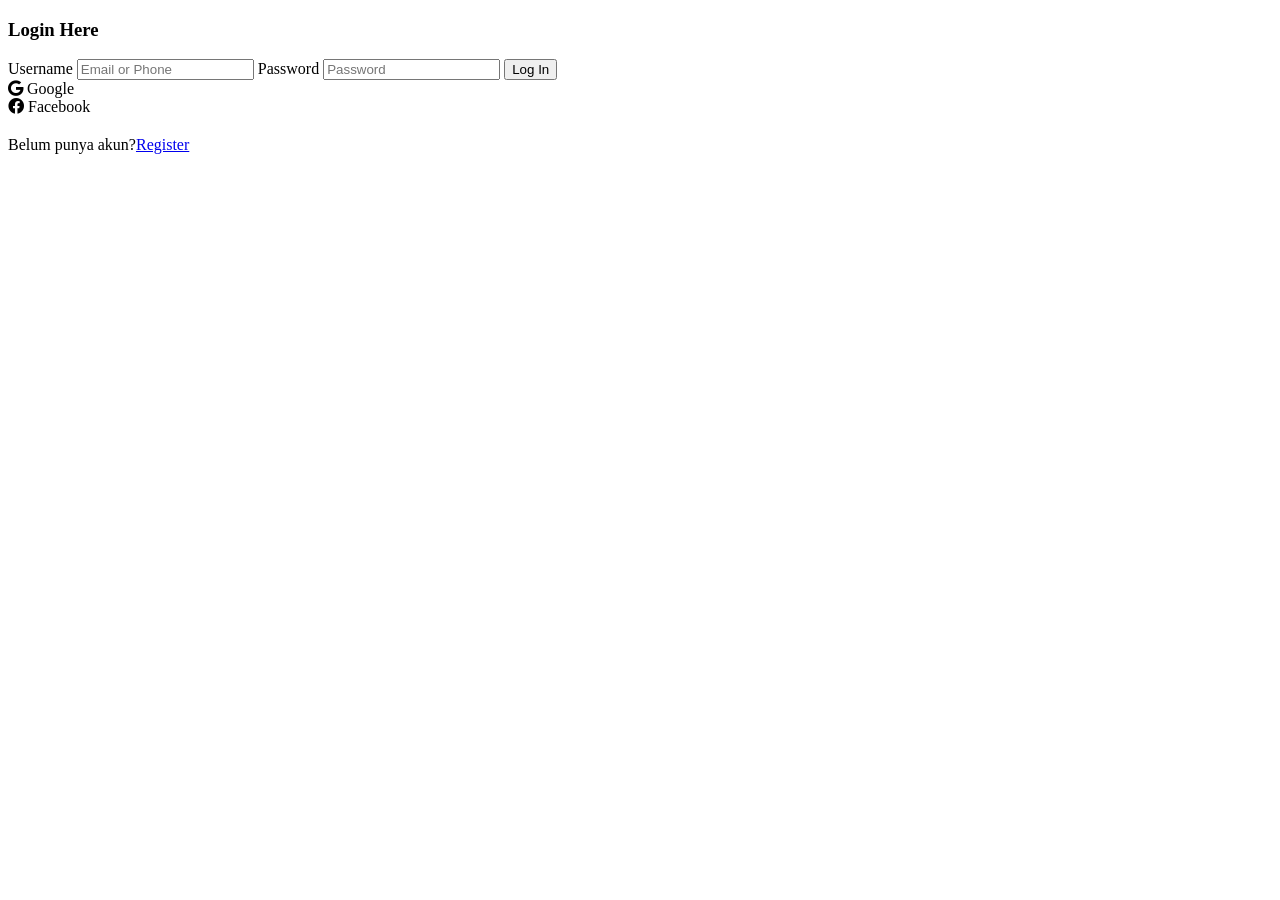
==== login/index.html @ 89a90b44 "Update index.html" ====
<!DOCTYPE html>
<html lang="en">
<head>
  <!-- Design by foolishdeveloper.com -->
    <title>Login </title>
 
    <link rel="preconnect" href="https://fonts.gstatic.com">
    <link rel="stylesheet" href="https://cdnjs.cloudflare.com/ajax/libs/font-awesome/5.15.4/css/all.min.css">
    <link href="https://fonts.googleapis.com/css2?family=Poppins:wght@300;500;600&display=swap" rel="stylesheet">
   
</head>
<body>
    <div class="background">
        <div class="shape"></div>
        <div class="shape"></div>
    </div>
    <form id="loginForm">
        <h3>Login Here</h3>

        <label for="username">Username</label>
        <input type="text" placeholder="Email or Phone" id="username">

        <label for="password">Password</label>
        <input type="password" placeholder="Password" id="password">

      <div id="alertBox"
      style="display:none; color:red; margin-top:10px;">
      </div>

        <button type="submit">Log In</button>
        <div class="social">
          <div class="go"><i class="fab fa-google"></i>  Google</div>
          <div class="fb"><i class="fab fa-facebook"></i>  Facebook</div>
        </div>
    </form>

  <p style="margin-top:20px;">Belum punya akun?<a href="register.html">Register</a>
  </p>
  <script src="js/login.js"></script>
</body>
</html>
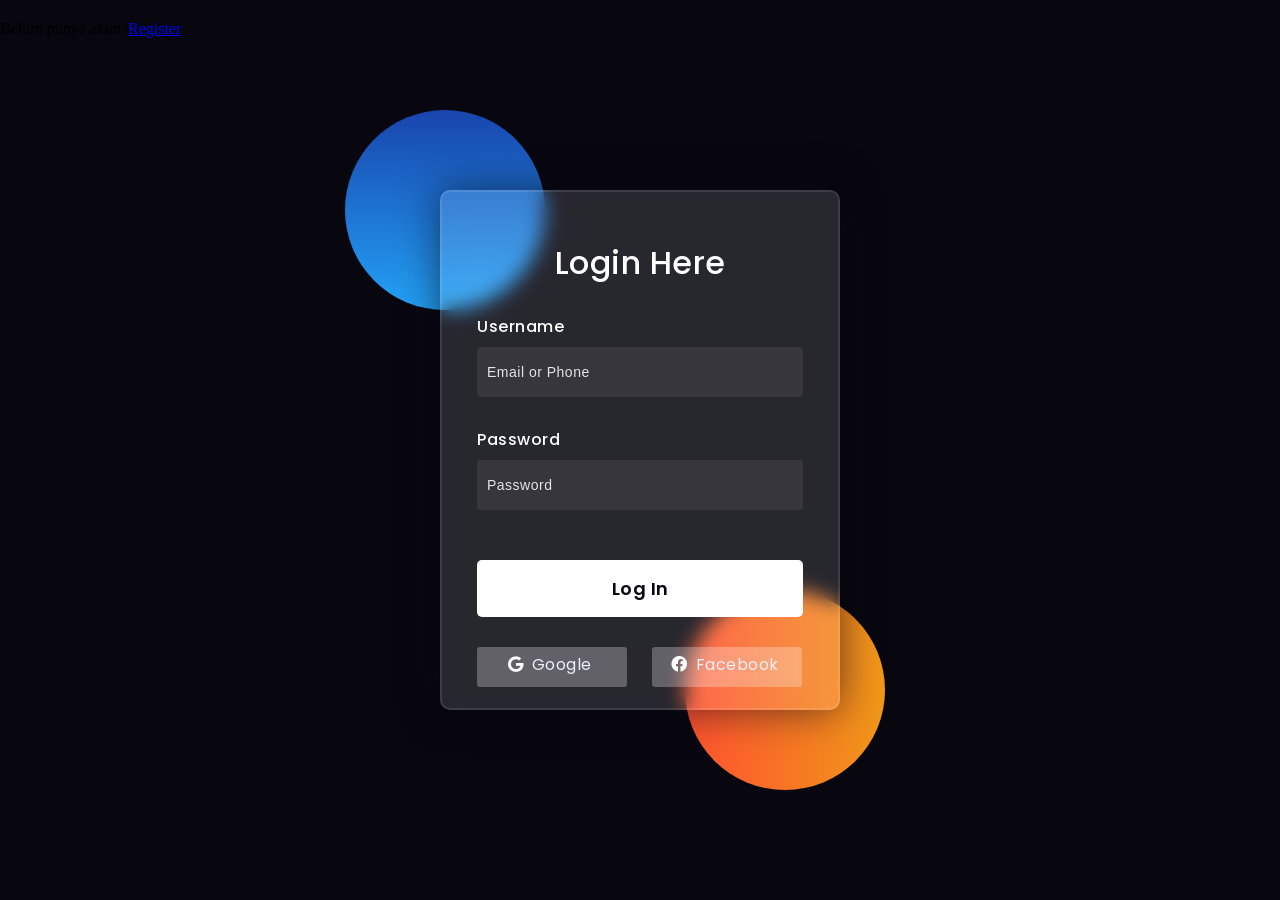
==== commit 78c486eb: "Update index.html" ====
--- a/login/index.html
+++ b/login/index.html
@@ -9,6 +9,133 @@
     <link href="https://fonts.googleapis.com/css2?family=Poppins:wght@300;500;600&display=swap" rel="stylesheet">
    
 </head>
+
+ <!--Stylesheet-->
+    <style media="screen">
+      *,
+*:before,
+*:after{
+    padding: 0;
+    margin: 0;
+    box-sizing: border-box;
+}
+body{
+    background-color: #080710;
+}
+.background{
+    width: 430px;
+    height: 520px;
+    position: absolute;
+    transform: translate(-50%,-50%);
+    left: 50%;
+    top: 50%;
+}
+.background .shape{
+    height: 200px;
+    width: 200px;
+    position: absolute;
+    border-radius: 50%;
+}
+.shape:first-child{
+    background: linear-gradient(
+        #1845ad,
+        #23a2f6
+    );
+    left: -80px;
+    top: -80px;
+}
+.shape:last-child{
+    background: linear-gradient(
+        to right,
+        #ff512f,
+        #f09819
+    );
+    right: -30px;
+    bottom: -80px;
+}
+form{
+    height: 520px;
+    width: 400px;
+    background-color: rgba(255,255,255,0.13);
+    position: absolute;
+    transform: translate(-50%,-50%);
+    top: 50%;
+    left: 50%;
+    border-radius: 10px;
+    backdrop-filter: blur(10px);
+    border: 2px solid rgba(255,255,255,0.1);
+    box-shadow: 0 0 40px rgba(8,7,16,0.6);
+    padding: 50px 35px;
+}
+form *{
+    font-family: 'Poppins',sans-serif;
+    color: #ffffff;
+    letter-spacing: 0.5px;
+    outline: none;
+    border: none;
+}
+form h3{
+    font-size: 32px;
+    font-weight: 500;
+    line-height: 42px;
+    text-align: center;
+}
+
+label{
+    display: block;
+    margin-top: 30px;
+    font-size: 16px;
+    font-weight: 500;
+}
+input{
+    display: block;
+    height: 50px;
+    width: 100%;
+    background-color: rgba(255,255,255,0.07);
+    border-radius: 3px;
+    padding: 0 10px;
+    margin-top: 8px;
+    font-size: 14px;
+    font-weight: 300;
+}
+::placeholder{
+    color: #e5e5e5;
+}
+button{
+    margin-top: 50px;
+    width: 100%;
+    background-color: #ffffff;
+    color: #080710;
+    padding: 15px 0;
+    font-size: 18px;
+    font-weight: 600;
+    border-radius: 5px;
+    cursor: pointer;
+}
+.social{
+  margin-top: 30px;
+  display: flex;
+}
+.social div{
+  background: red;
+  width: 150px;
+  border-radius: 3px;
+  padding: 5px 10px 10px 5px;
+  background-color: rgba(255,255,255,0.27);
+  color: #eaf0fb;
+  text-align: center;
+}
+.social div:hover{
+  background-color: rgba(255,255,255,0.47);
+}
+.social .fb{
+  margin-left: 25px;
+}
+.social i{
+  margin-right: 4px;
+}
+
+    </style>
 <body>
     <div class="background">
         <div class="shape"></div>
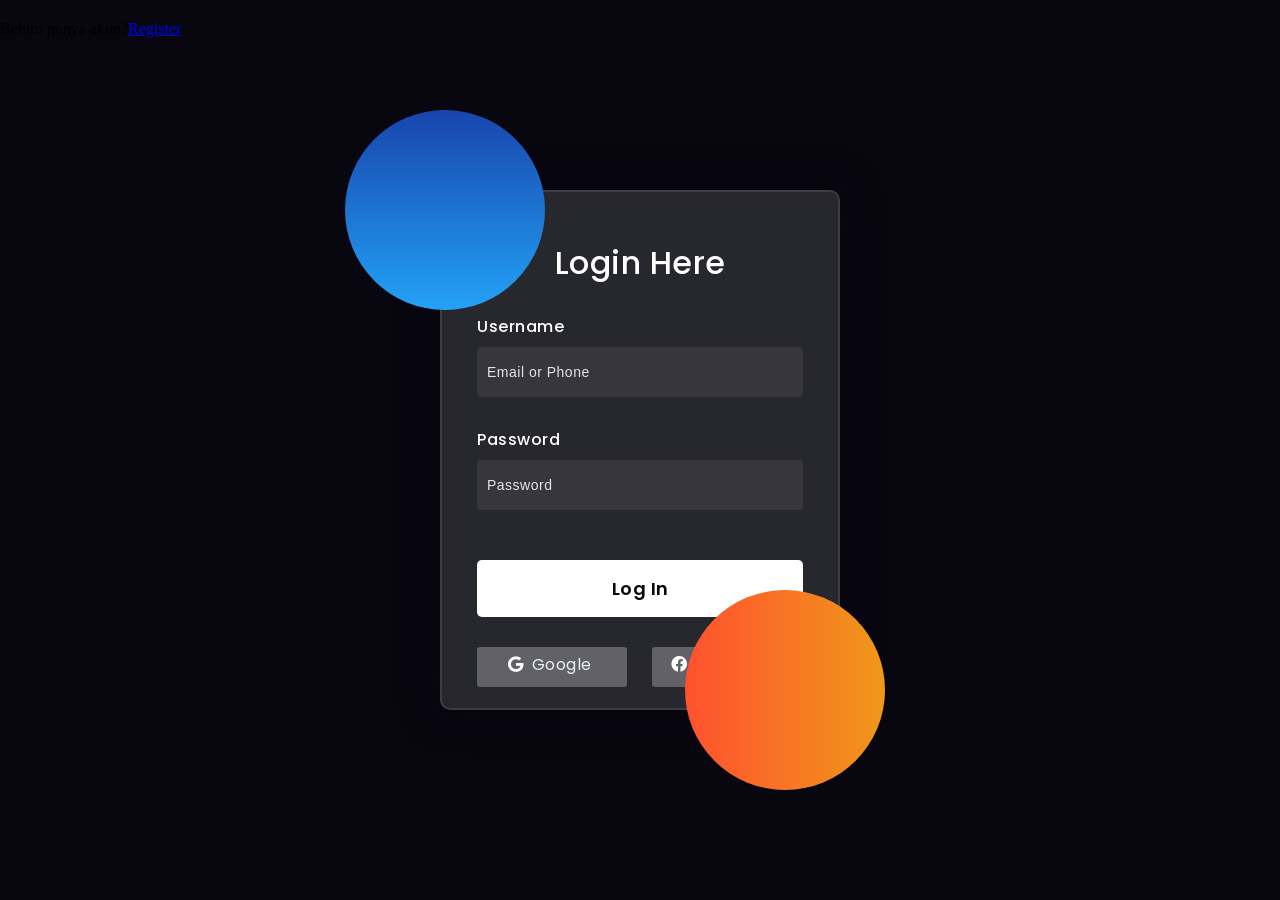
==== commit 85726019: "Update index.html" ====
--- a/login/index.html
+++ b/login/index.html
@@ -29,6 +29,7 @@
     transform: translate(-50%,-50%);
     left: 50%;
     top: 50%;
+    z-index: 1;
 }
 .background .shape{
     height: 200px;
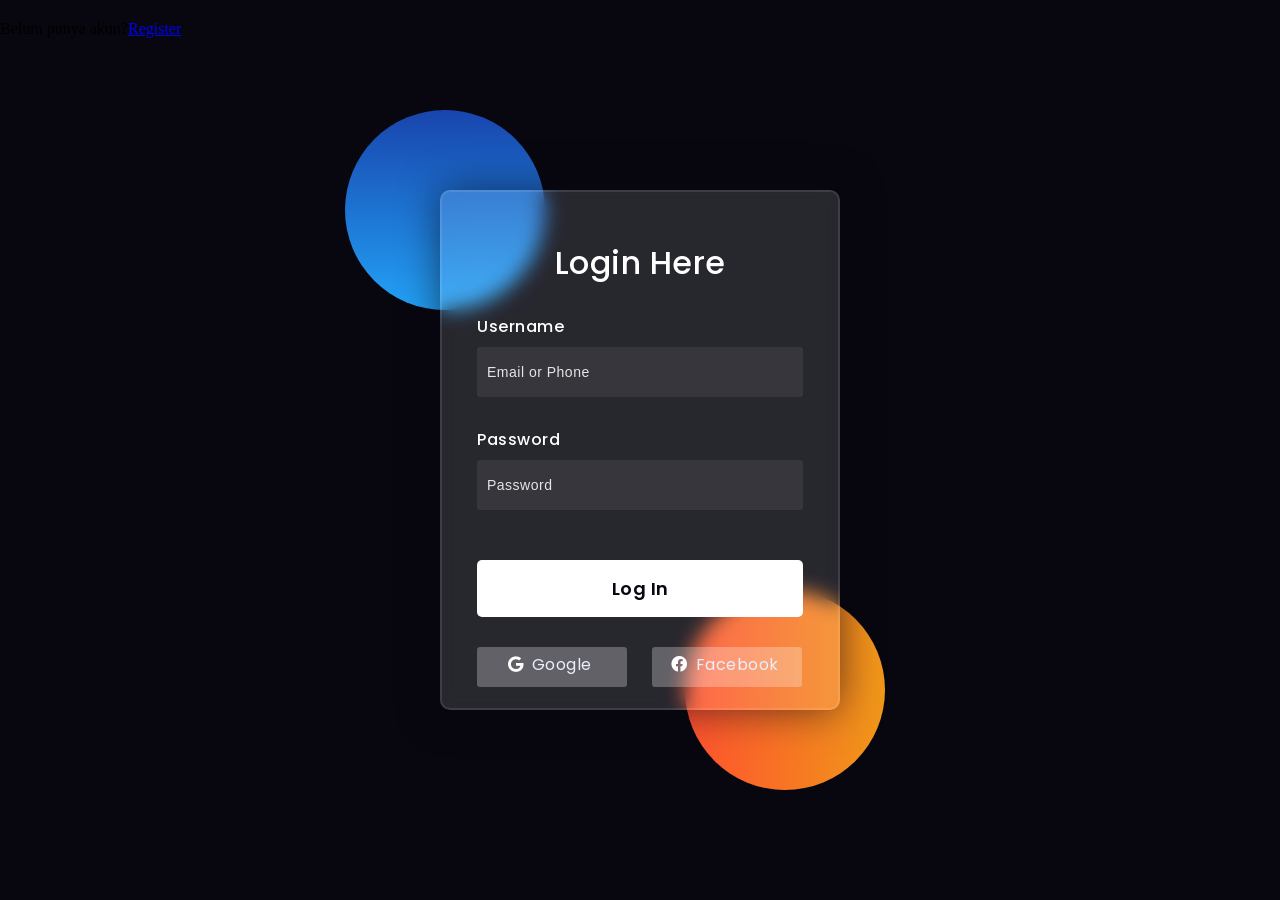
==== commit 48e58021: "Update index.html" ====
--- a/login/index.html
+++ b/login/index.html
@@ -62,6 +62,7 @@
     transform: translate(-50%,-50%);
     top: 50%;
     left: 50%;
+    z-index: 2;
     border-radius: 10px;
     backdrop-filter: blur(10px);
     border: 2px solid rgba(255,255,255,0.1);
@@ -135,6 +136,11 @@
 .social i{
   margin-right: 4px;
 }
+input,
+button{
+    position: relative;
+    z-index: 3;
+}
 
     </style>
 <body>
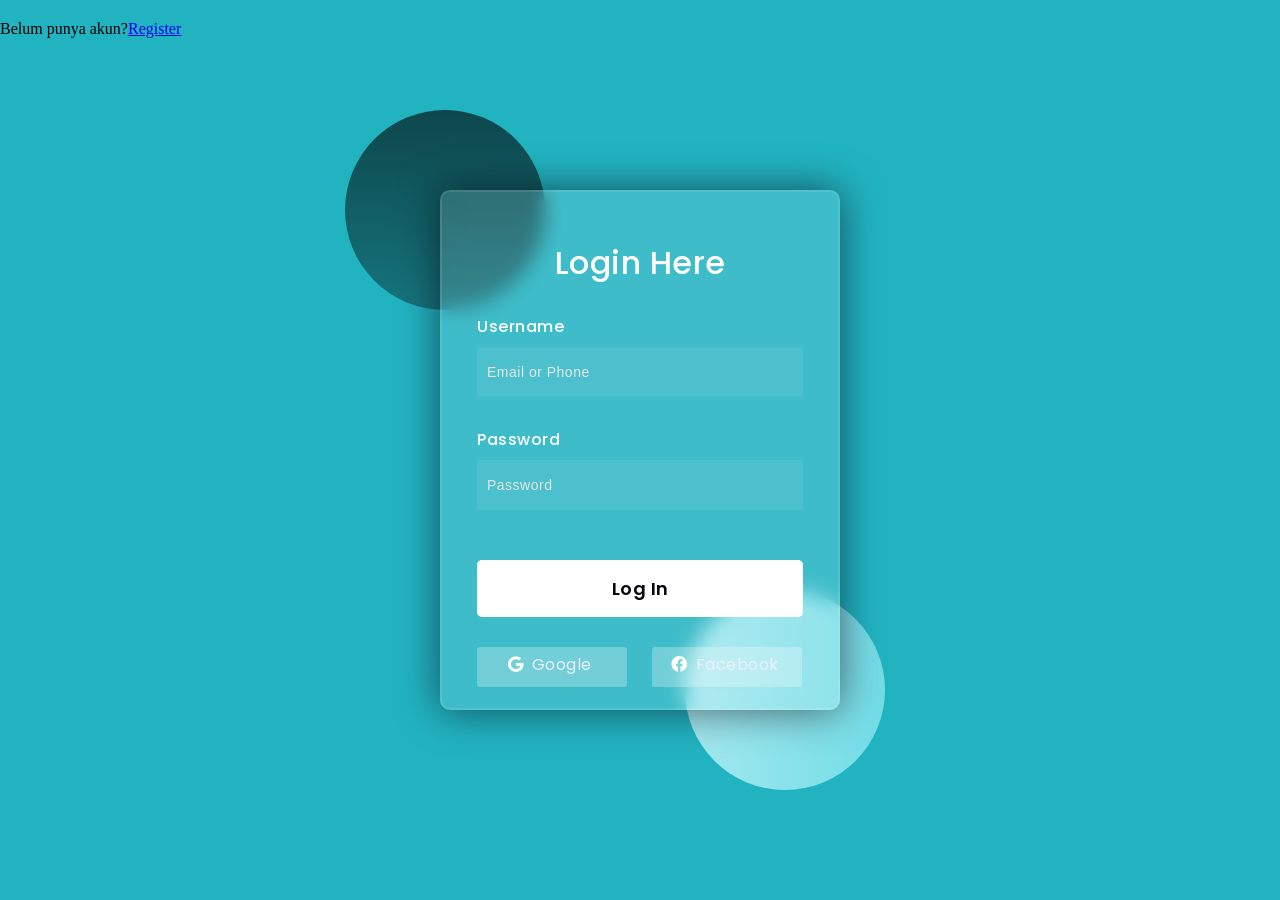
==== commit 8332487d: "Update index.html" ====
--- a/login/index.html
+++ b/login/index.html
@@ -20,7 +20,7 @@
     box-sizing: border-box;
 }
 body{
-    background-color: #080710;
+    background-color: #22b3c1;
 }
 .background{
     width: 430px;
@@ -39,8 +39,8 @@
 }
 .shape:first-child{
     background: linear-gradient(
-        #1845ad,
-        #23a2f6
+        #0d474c,
+        #16757e
     );
     left: -80px;
     top: -80px;
@@ -48,8 +48,8 @@
 .shape:last-child{
     background: linear-gradient(
         to right,
-        #ff512f,
-        #f09819
+        #a4e8ef,
+        #72dce6
     );
     right: -30px;
     bottom: -80px;
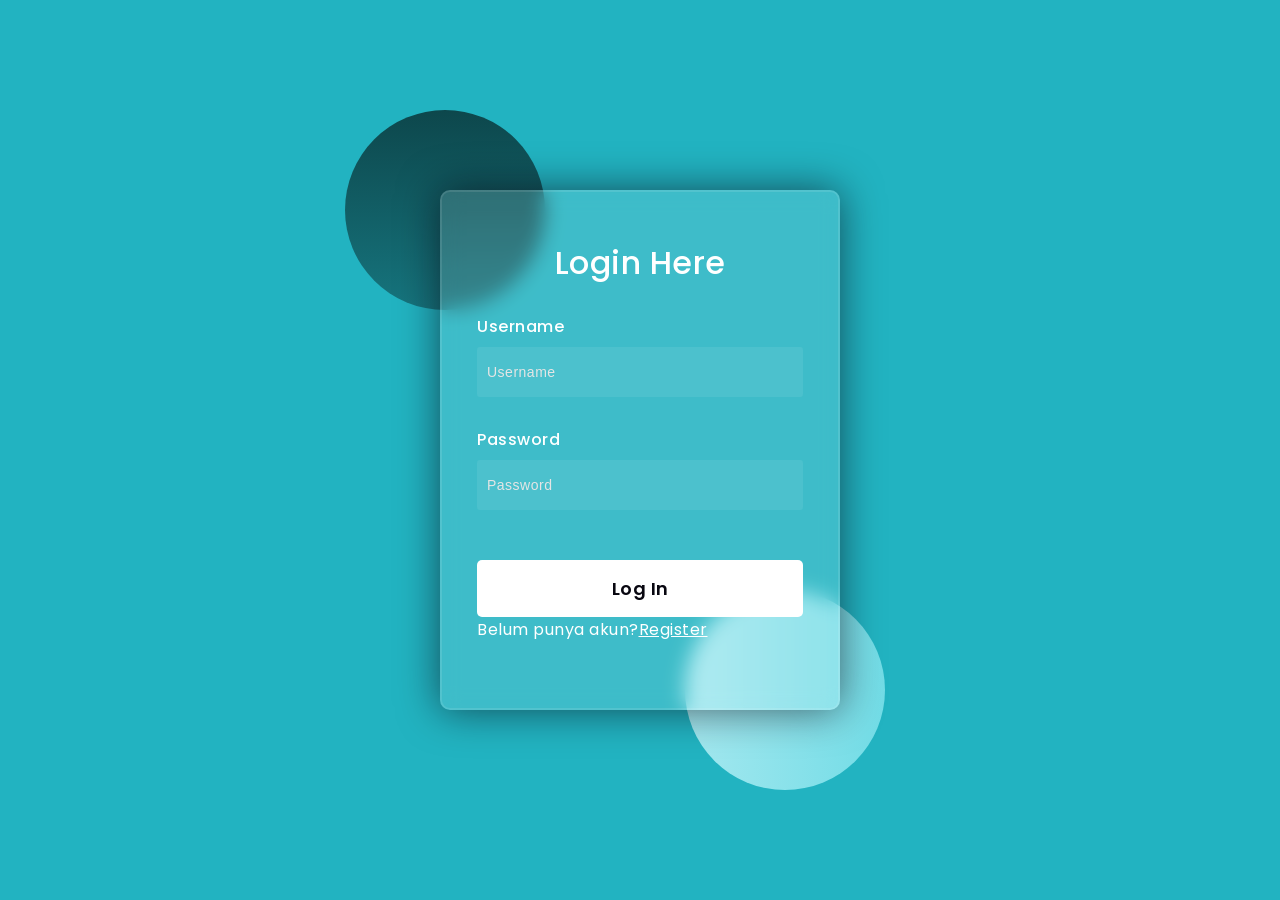
==== commit 75ee6f30: "Update index.html" ====
--- a/login/index.html
+++ b/login/index.html
@@ -152,7 +152,7 @@
         <h3>Login Here</h3>
 
         <label for="username">Username</label>
-        <input type="text" placeholder="Email or Phone" id="username">
+        <input type="text" placeholder="Username" id="username">
 
         <label for="password">Password</label>
         <input type="password" placeholder="Password" id="password">
@@ -162,14 +162,12 @@
       </div>
 
         <button type="submit">Log In</button>
-        <div class="social">
-          <div class="go"><i class="fab fa-google"></i>  Google</div>
-          <div class="fb"><i class="fab fa-facebook"></i>  Facebook</div>
-        </div>
+      
+       <p>Belum punya akun?<a href="register.html">Register</a></p>
+       
     </form>
 
-  <p style="margin-top:20px;">Belum punya akun?<a href="register.html">Register</a>
-  </p>
+ 
   <script src="js/login.js"></script>
 </body>
 </html>
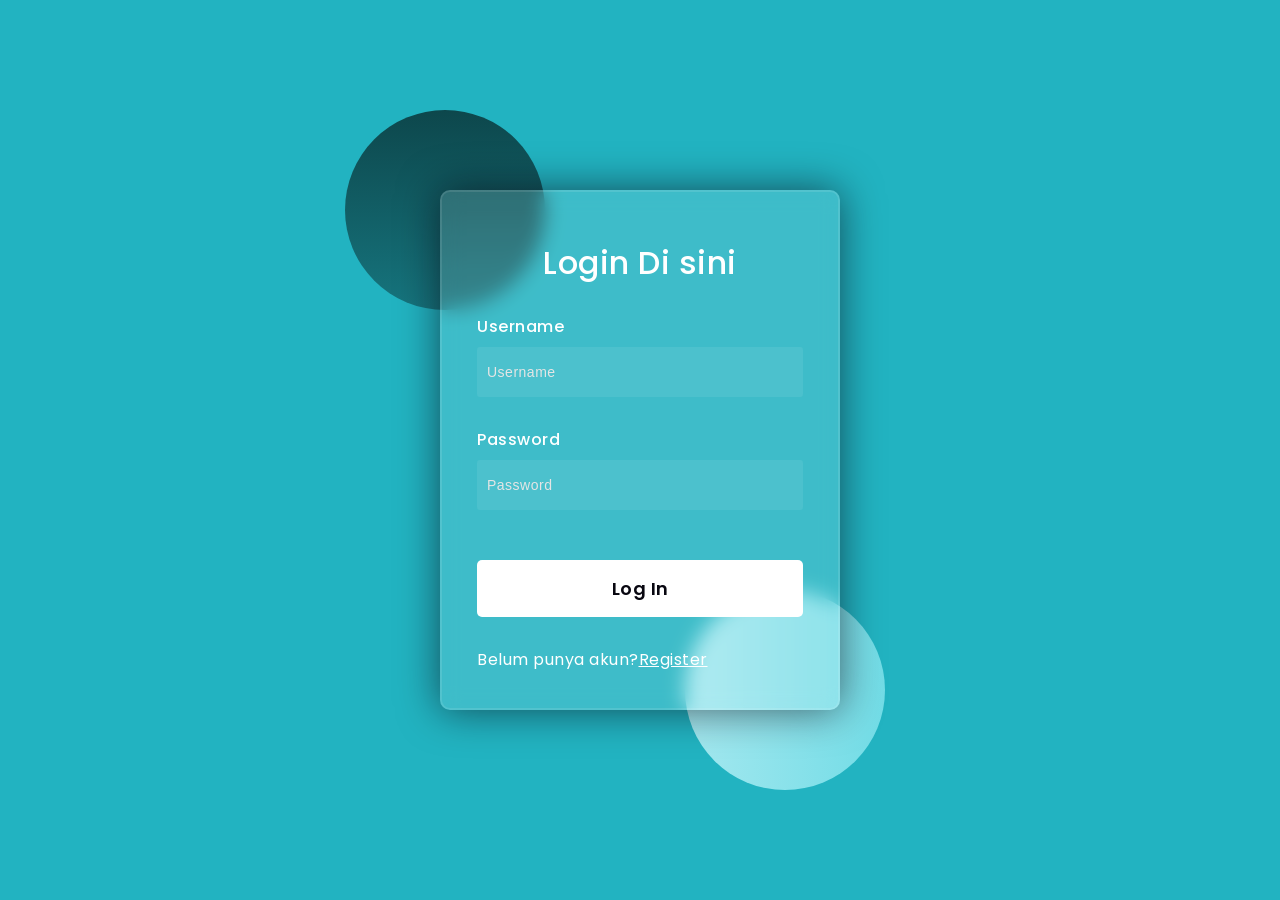
==== commit e6e5e006: "Update index.html" ====
--- a/login/index.html
+++ b/login/index.html
@@ -149,7 +149,7 @@
         <div class="shape"></div>
     </div>
     <form id="loginForm">
-        <h3>Login Here</h3>
+        <h3>Login Di sini</h3>
 
         <label for="username">Username</label>
         <input type="text" placeholder="Username" id="username">
@@ -163,7 +163,7 @@
 
         <button type="submit">Log In</button>
       
-       <p>Belum punya akun?<a href="register.html">Register</a></p>
+       <p style="margin-top:30px;">Belum punya akun?<a href="register.html">Register</a></p>
        
     </form>
 
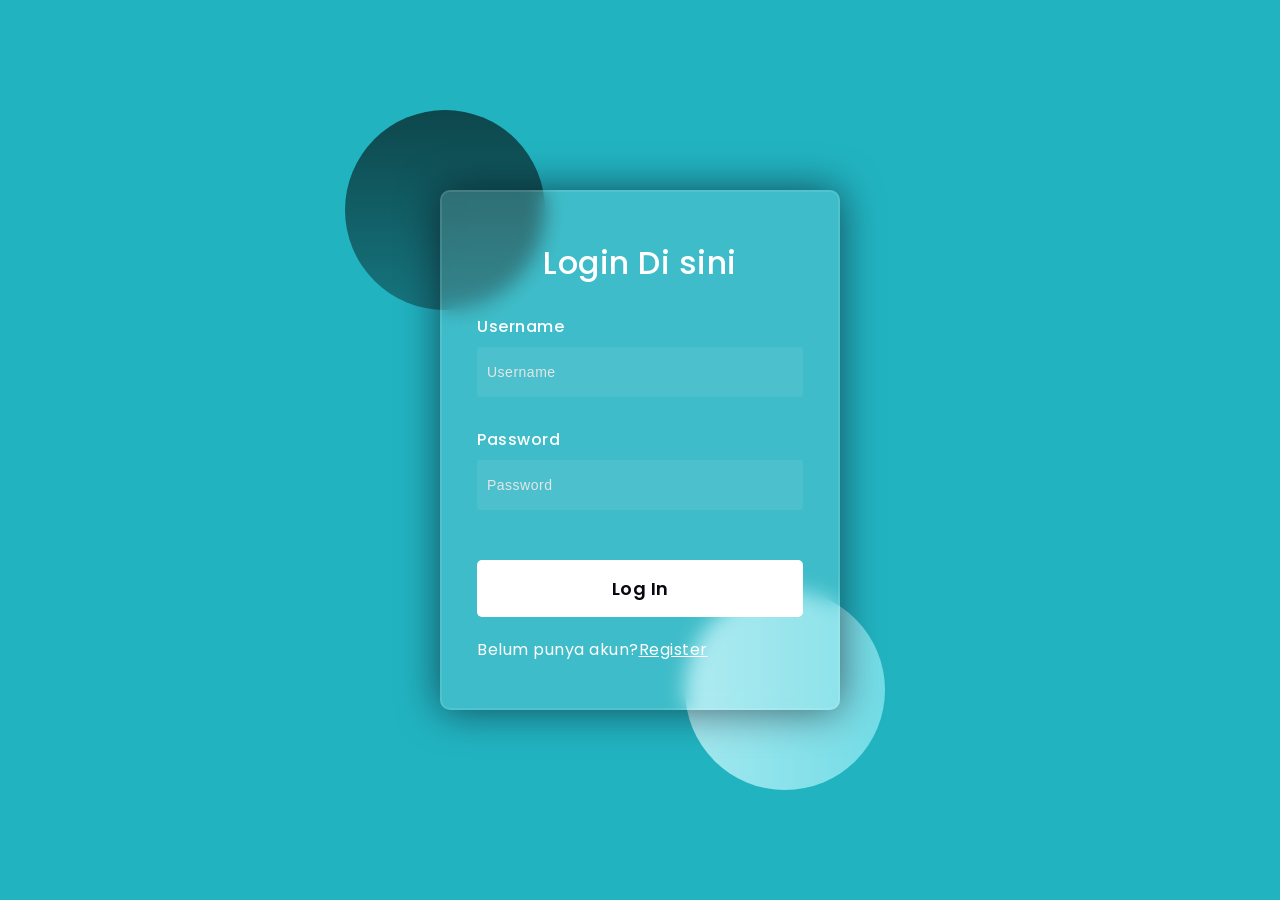
==== commit 9310dc35: "Update index.html" ====
--- a/login/index.html
+++ b/login/index.html
@@ -163,7 +163,7 @@
 
         <button type="submit">Log In</button>
       
-       <p style="margin-top:30px;">Belum punya akun?<a href="register.html">Register</a></p>
+       <p style="margin-top:20px;">Belum punya akun?<a href="register.html">Register</a></p>
        
     </form>
 
